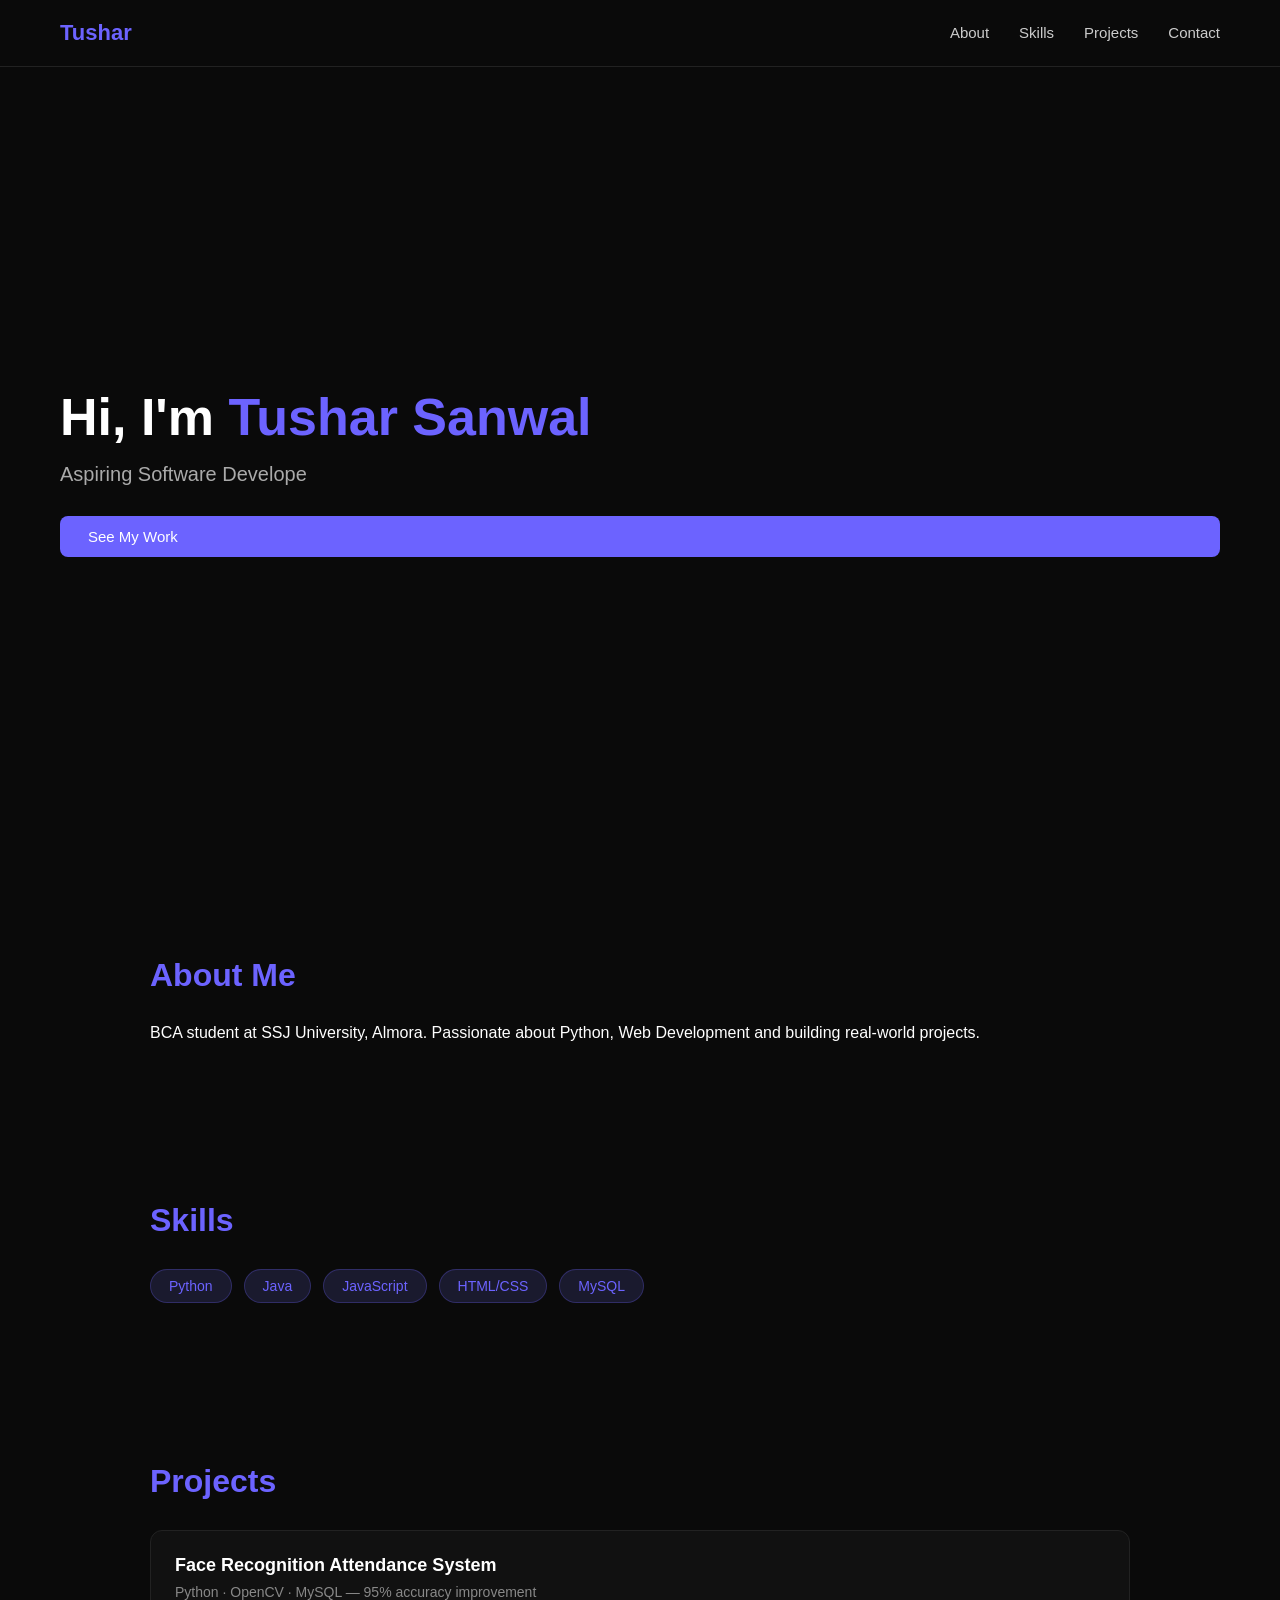
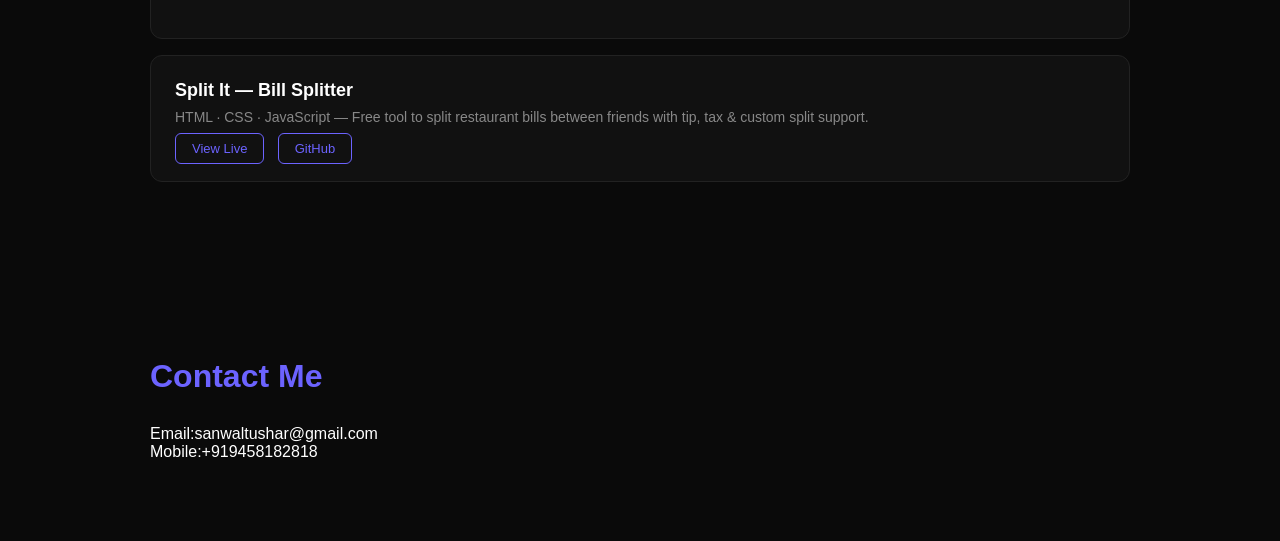
==== index.html @ 9dd1b393 "Rename portfolio-index.html to index.html" ====
<!DOCTYPE html>
<html lang="en">
<head>
  <meta charset="UTF-8">
  <meta name="viewport" content="width=device-width, initial-scale=1.0">
  <title>Tushar Sanwal | BCA Student</title>
  <link rel="stylesheet" href="style.css">
</head>
<body>

  <!-- Navigation -->
  <nav id="navbar">
    <div class="logo">Tushar</div>
    <ul>
      <li><a href="#about">About</a></li>
      <li><a href="#skills">Skills</a></li>
      <li><a href="#projects">Projects</a></li>
      <li><a href="#contact">Contact</a></li>
    </ul>
  </nav>

  <!-- Hero Section -->
  <section id="hero">
    <h1>Hi, I'm <span class="highlight">Tushar Sanwal</span></h1>
    <p>Aspiring Software Developer | BCA Student</p>
    <a href="#projects" class="btn">See My Work</a>
  </section>

  <!-- About Section -->
  <section id="about">
    <h2>About Me</h2>
    <p>BCA student at SSJ University, Almora.
       Passionate about Python, Web Development
       and building real-world projects.</p>
  </section>

  <!-- Skills Section -->
  <section id="skills">
    <h2>Skills</h2>
    <div class="skills-grid">
      <span class="skill-tag">Python</span>
      <span class="skill-tag">Java</span>
      <span class="skill-tag">JavaScript</span>
      <span class="skill-tag">HTML/CSS</span>
      <span class="skill-tag">MySQL</span>
    </div>
  </section>

  <!-- Projects Section -->
  <section id="projects">
    <h2>Projects</h2>
    <div class="project-card">
      <h3>Face Recognition Attendance System</h3>
      <p>Python · OpenCV · MySQL — 95% accuracy improvement</p>
      <!-- <a href="#" class="btn-small">View on GitHub</a> -->
    </div>
    <div class="project-card">
      <h3>Split It — Bill Splitter</h3>
      <p>HTML · CSS · JavaScript — Free tool to split restaurant bills between friends with tip, tax & custom split support.</p>
      <a href="https://bill-splitter-nine-brown.vercel.app" target="_blank" class="btn-small">View Live</a>
      &nbsp;
      <a href="https://github.com/SanwalTushar/bill-splitter" target="_blank" class="btn-small">GitHub</a>
    </div>
  </section>

  <!-- Contact Section -->
  <section id="contact">
    <h2>Contact Me</h2>
    <p>Email:sanwaltushar@gmail.com</p>
    <p>Mobile:+919458182818</p>
  </section>

  <script src="script.js"></script>
</body>
</html>
---- style.css ----
* { margin: 0; padding: 0; box-sizing: border-box; }

body {
  font-family: 'Segoe UI', sans-serif;
  background: #0a0a0a;
  color: #ffffff;
  scroll-behavior: smooth;
}

/* Navbar */
nav {
  display: flex;
  justify-content: space-between;
  align-items: center;
  padding: 20px 60px;
  background: #0a0a0a;
  position: sticky;
  top: 0;
  z-index: 100;
  border-bottom: 1px solid #222;
}
nav .logo { font-size: 22px; font-weight: bold; color: #6C63FF; }
nav ul { list-style: none; display: flex; gap: 30px; }
nav ul a { color: #ccc; text-decoration: none; font-size: 15px; }
nav ul a:hover { color: #6C63FF; }

/* Sections */
section {
  padding: 80px 60px;
  max-width: 1100px;
  margin: 0 auto;
}
h1 { font-size: 52px; margin-bottom: 16px; }
h2 { font-size: 32px; margin-bottom: 30px; color: #6C63FF; }
.highlight { color: #6C63FF; }

/* Hero */
#hero {
  min-height: 90vh;
  display: flex;
  flex-direction: column;
  justify-content: center;
  max-width: 100%;
  padding: 80px 60px;
}
#hero p { font-size: 20px; color: #aaa; margin-bottom: 30px; }

/* Buttons */
.btn {
  background: #6C63FF;
  color: white;
  padding: 12px 28px;
  border-radius: 8px;
  text-decoration: none;
  font-size: 15px;
  display: inline-block;
}
.btn-small {
  background: transparent;
  border: 1px solid #6C63FF;
  color: #6C63FF;
  padding: 7px 16px;
  border-radius: 6px;
  text-decoration: none;
  font-size: 13px;
}
/* Skills */
.skills-grid { display: flex; flex-wrap: wrap; gap: 12px; }
.skill-tag {
  background: #1a1a2e;
  color: #6C63FF;
  padding: 8px 18px;
  border-radius: 20px;
  border: 1px solid #6C63FF44;
  font-size: 14px;
}

/* Project card */
.project-card {
  background: #111;
  border: 1px solid #222;
  border-radius: 12px;
  padding: 24px;
  margin-bottom: 16px;
}
.project-card h3 { font-size: 18px; margin-bottom: 8px; }
.project-card p { color: #888; font-size: 14px; margin-bottom: 14px; }
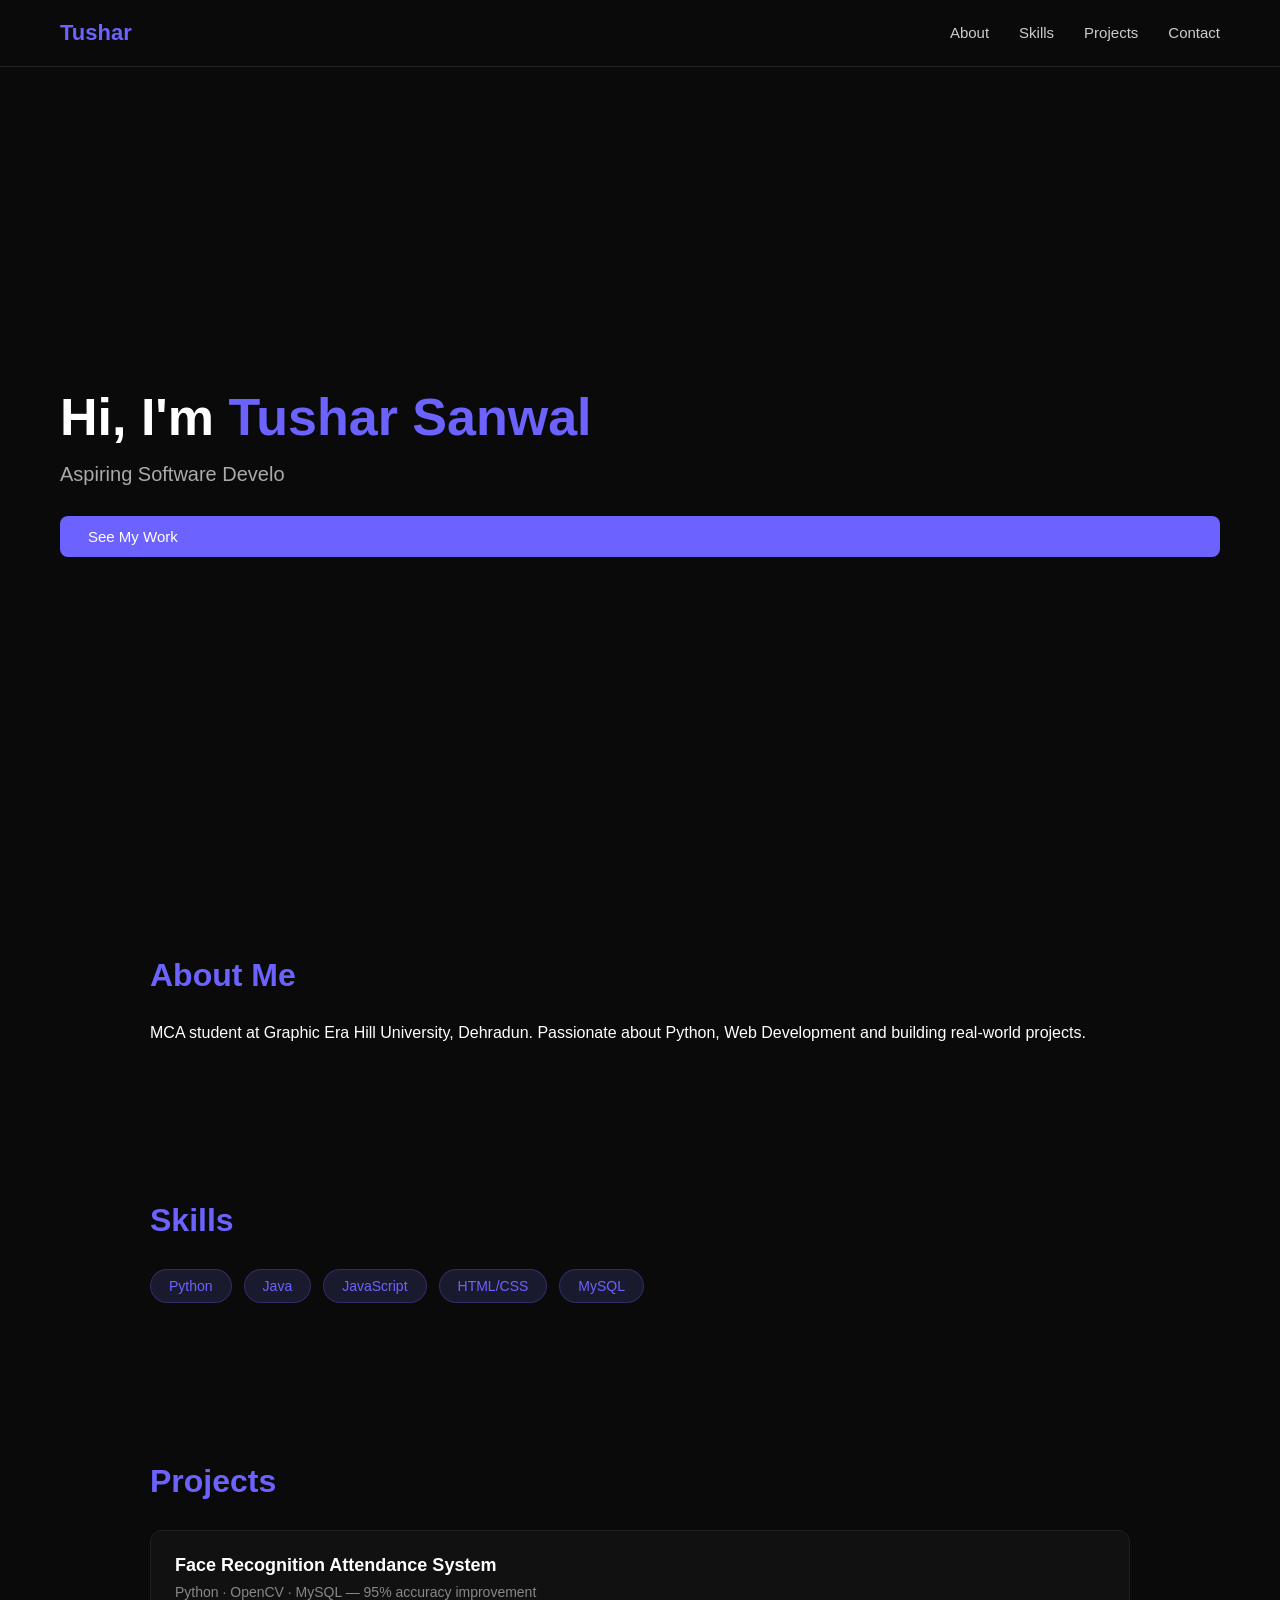
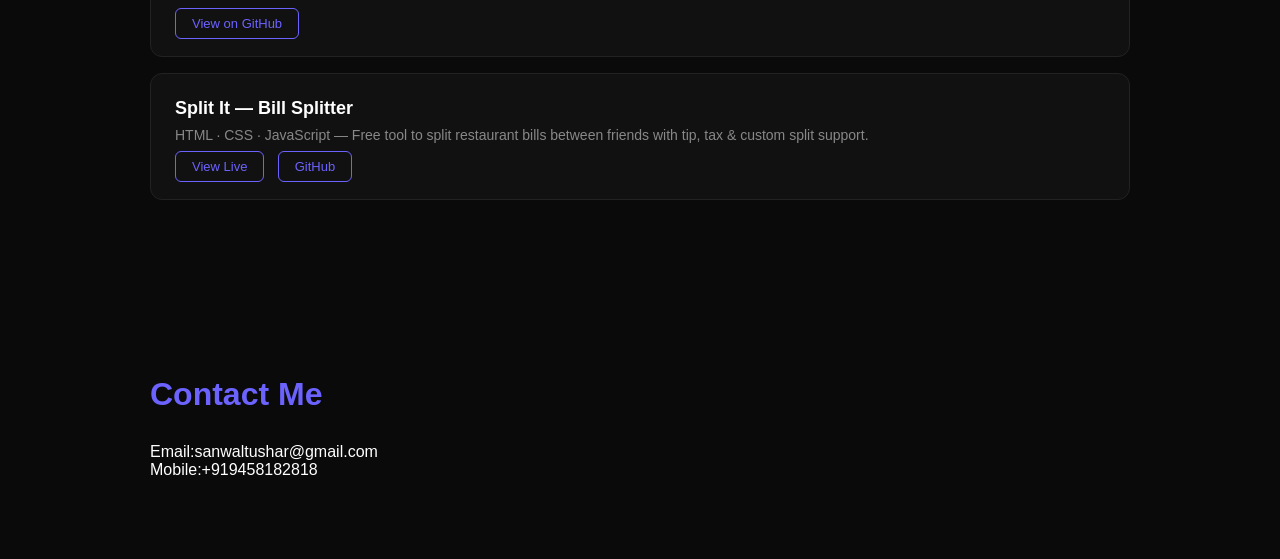
==== commit 33a64515: "Update index.html" ====
--- a/index.html
+++ b/index.html
@@ -29,7 +29,7 @@
   <!-- About Section -->
   <section id="about">
     <h2>About Me</h2>
-    <p>BCA student at SSJ University, Almora.
+    <p>MCA student at Graphic Era Hill University, Dehradun.
        Passionate about Python, Web Development
        and building real-world projects.</p>
   </section>
@@ -52,7 +52,7 @@
     <div class="project-card">
       <h3>Face Recognition Attendance System</h3>
       <p>Python · OpenCV · MySQL — 95% accuracy improvement</p>
-      <!-- <a href="#" class="btn-small">View on GitHub</a> -->
+     <a href="https://github.com/SanwalTushar/smart-college-management-face-recognition" target="_blank" class="btn-small">View on GitHub</a>
     </div>
     <div class="project-card">
       <h3>Split It — Bill Splitter</h3>
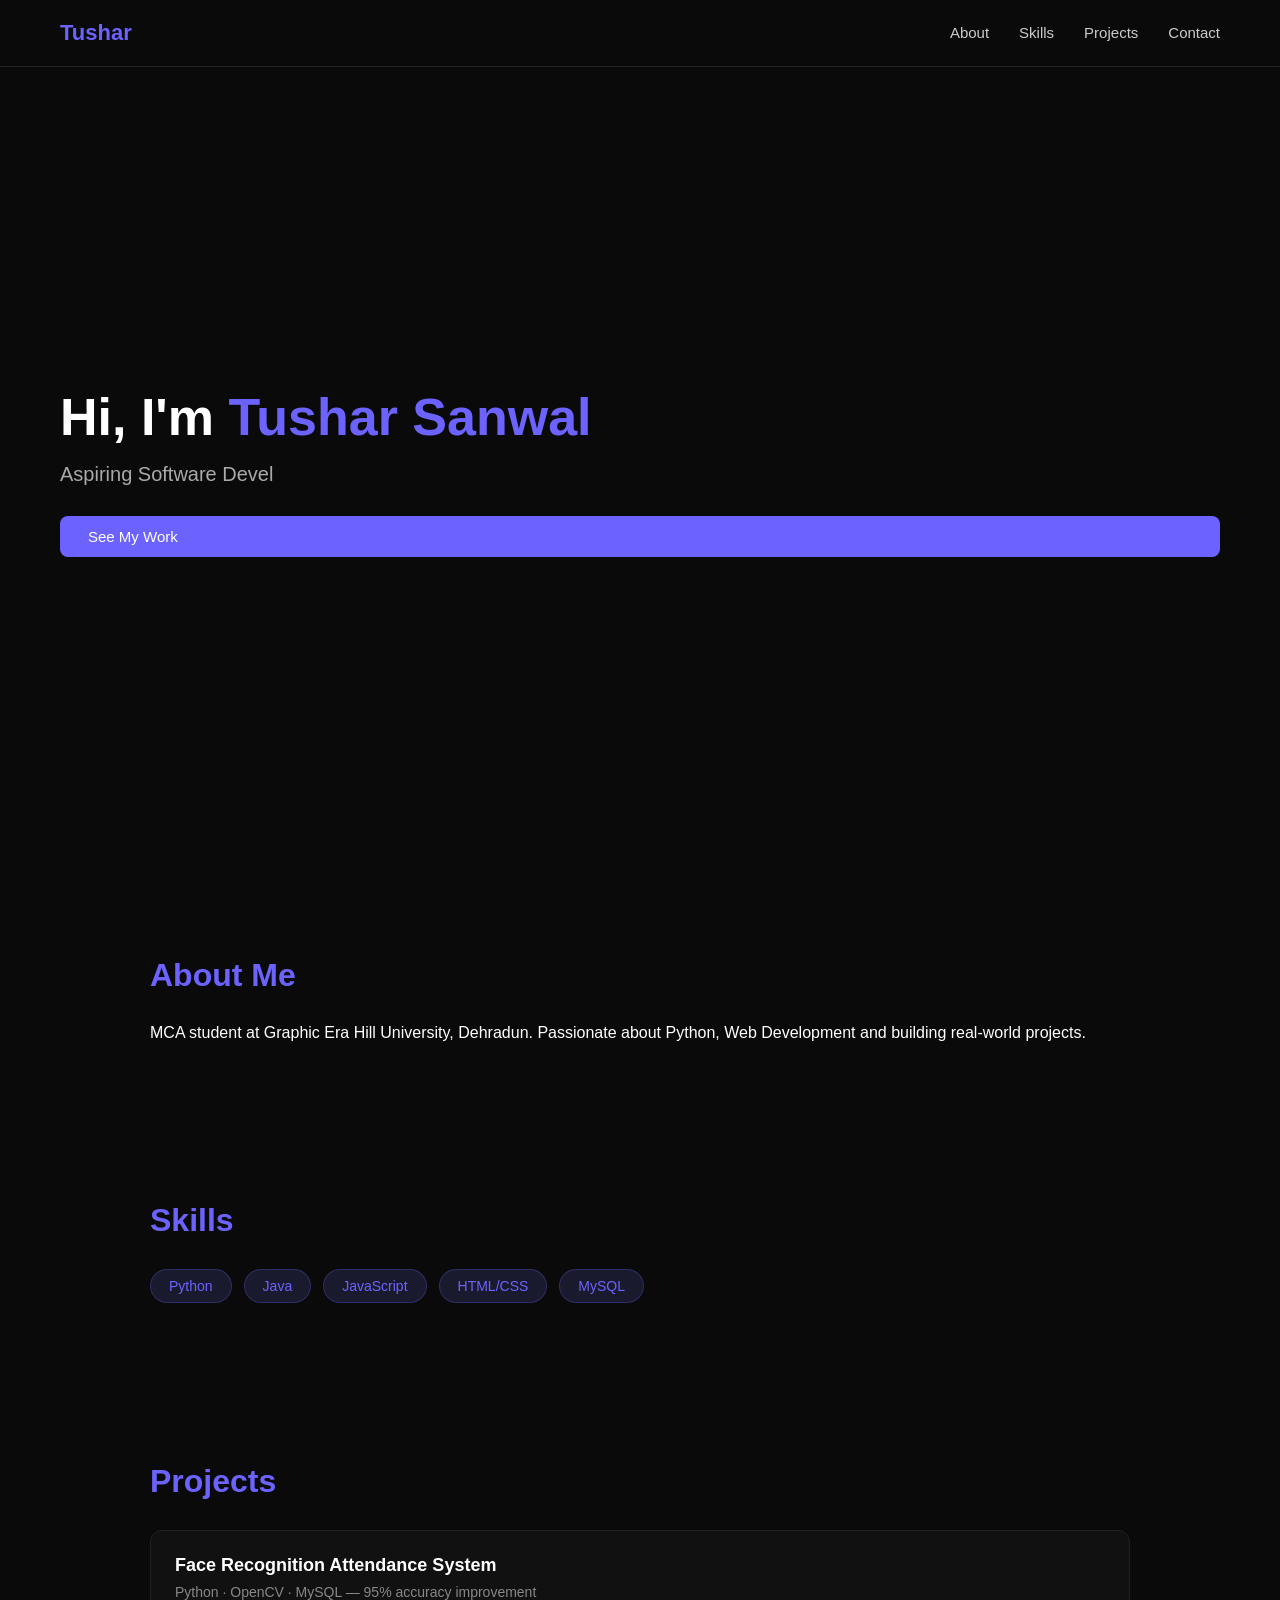
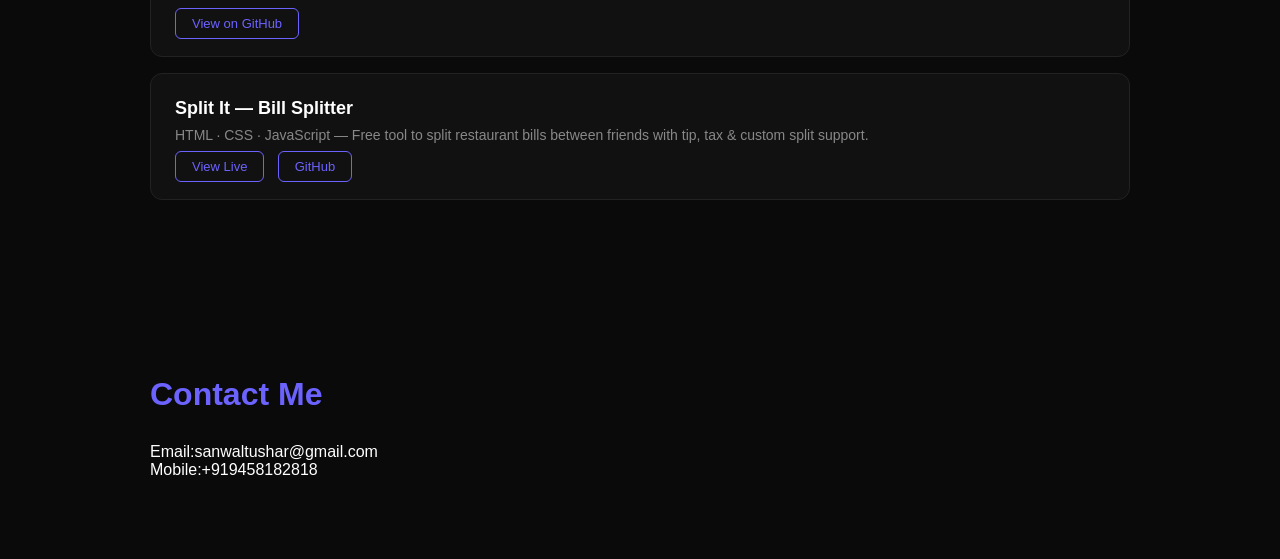
==== commit e58fd185: "Change student status from BCA to MCA Updated student status from BCA to MCA in the title and hero s" ====
--- a/index.html
+++ b/index.html
@@ -3,7 +3,7 @@
 <head>
   <meta charset="UTF-8">
   <meta name="viewport" content="width=device-width, initial-scale=1.0">
-  <title>Tushar Sanwal | BCA Student</title>
+  <title>Tushar Sanwal | MCA Student</title>
   <link rel="stylesheet" href="style.css">
 </head>
 <body>
@@ -22,7 +22,7 @@
   <!-- Hero Section -->
   <section id="hero">
     <h1>Hi, I'm <span class="highlight">Tushar Sanwal</span></h1>
-    <p>Aspiring Software Developer | BCA Student</p>
+    <p>Aspiring Software Developer | MCA Student</p>
     <a href="#projects" class="btn">See My Work</a>
   </section>
 
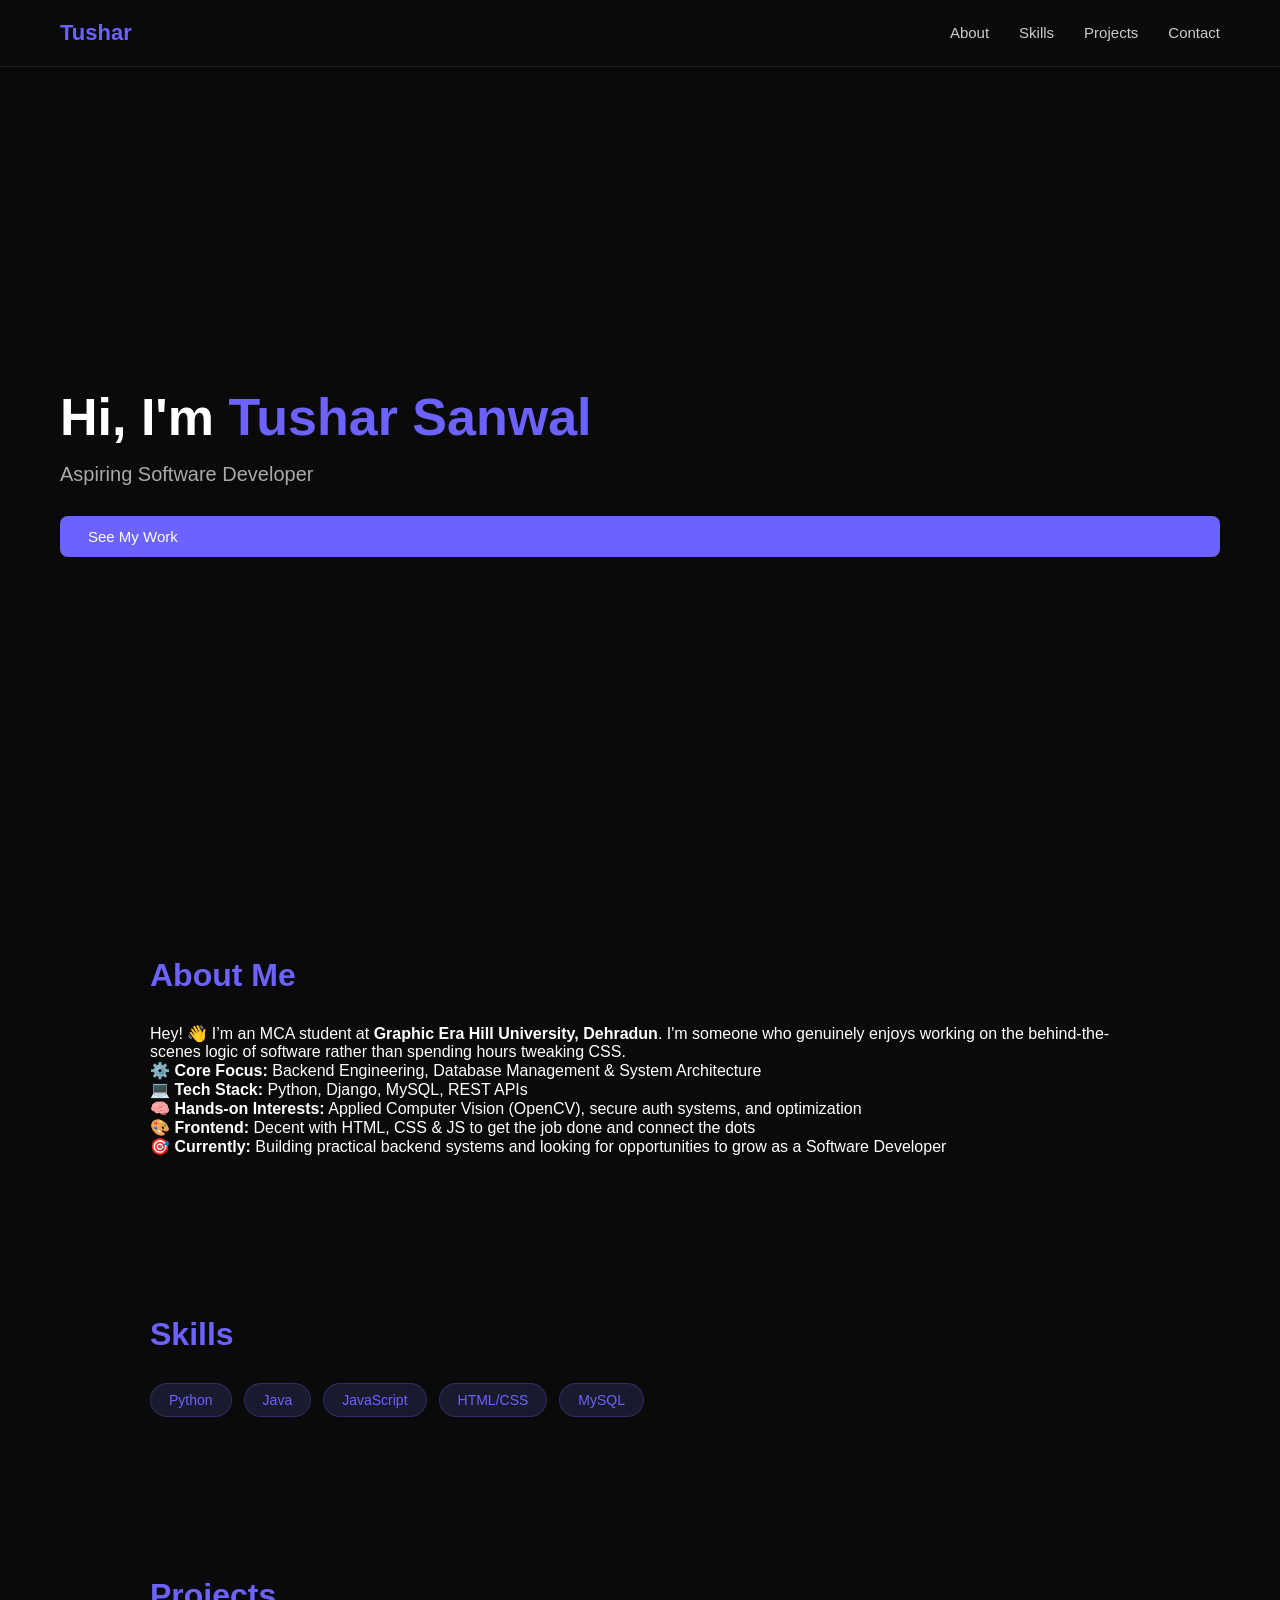
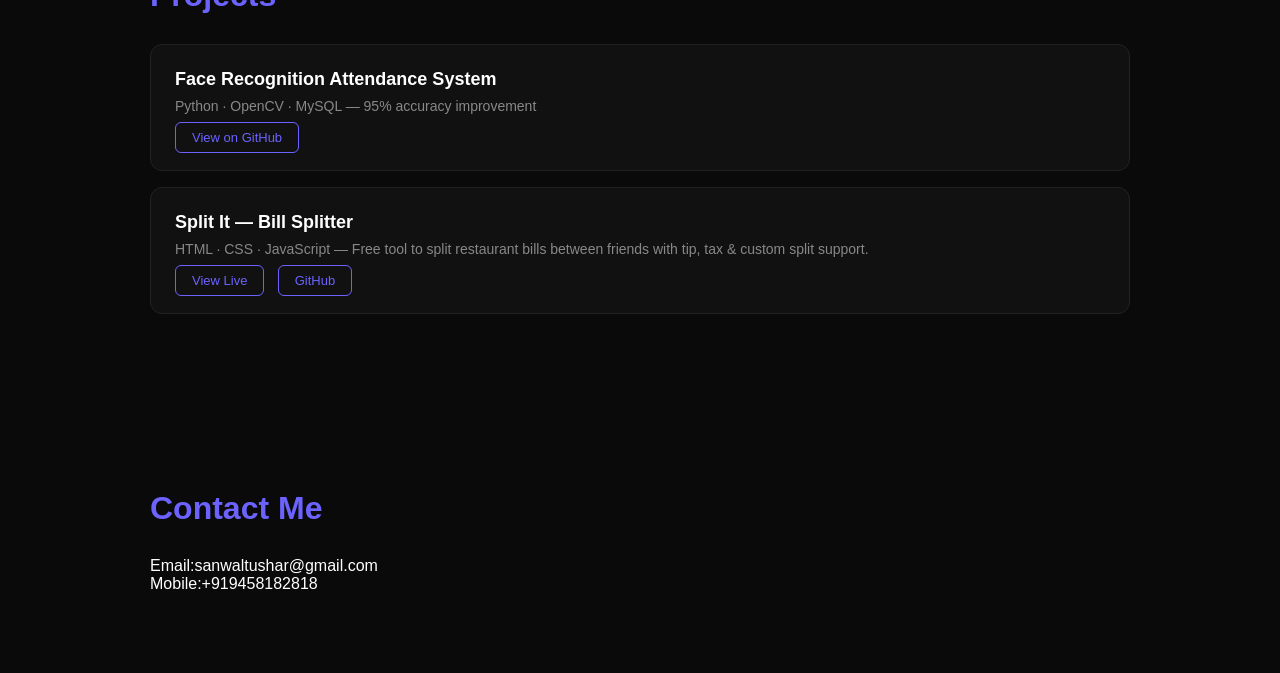
==== commit fba87c44: "Enhance About section with detailed information Updated the About section to include more detailed i" ====
--- a/index.html
+++ b/index.html
@@ -27,12 +27,21 @@
   </section>
 
   <!-- About Section -->
-  <section id="about">
-    <h2>About Me</h2>
-    <p>MCA student at Graphic Era Hill University, Dehradun.
-       Passionate about Python, Web Development
-       and building real-world projects.</p>
-  </section>
+  <!-- About Section -->
+<section id="about">
+  <h2>About Me</h2>
+  <p>
+    Hey! 👋 I’m an MCA student at <strong>Graphic Era Hill University, Dehradun</strong>. I'm someone who genuinely enjoys working on the behind-the-scenes logic of software rather than spending hours tweaking CSS.
+  </p>
+
+  <div class="about-highlights">
+    <p>⚙️ <strong>Core Focus:</strong> Backend Engineering, Database Management & System Architecture</p>
+    <p>💻 <strong>Tech Stack:</strong> Python, Django, MySQL, REST APIs</p>
+    <p>🧠 <strong>Hands-on Interests:</strong> Applied Computer Vision (OpenCV), secure auth systems, and optimization</p>
+    <p>🎨 <strong>Frontend:</strong> Decent with HTML, CSS & JS to get the job done and connect the dots</p>
+    <p>🎯 <strong>Currently:</strong> Building practical backend systems and looking for opportunities to grow as a Software Developer</p>
+  </div>
+</section>
 
   <!-- Skills Section -->
   <section id="skills">
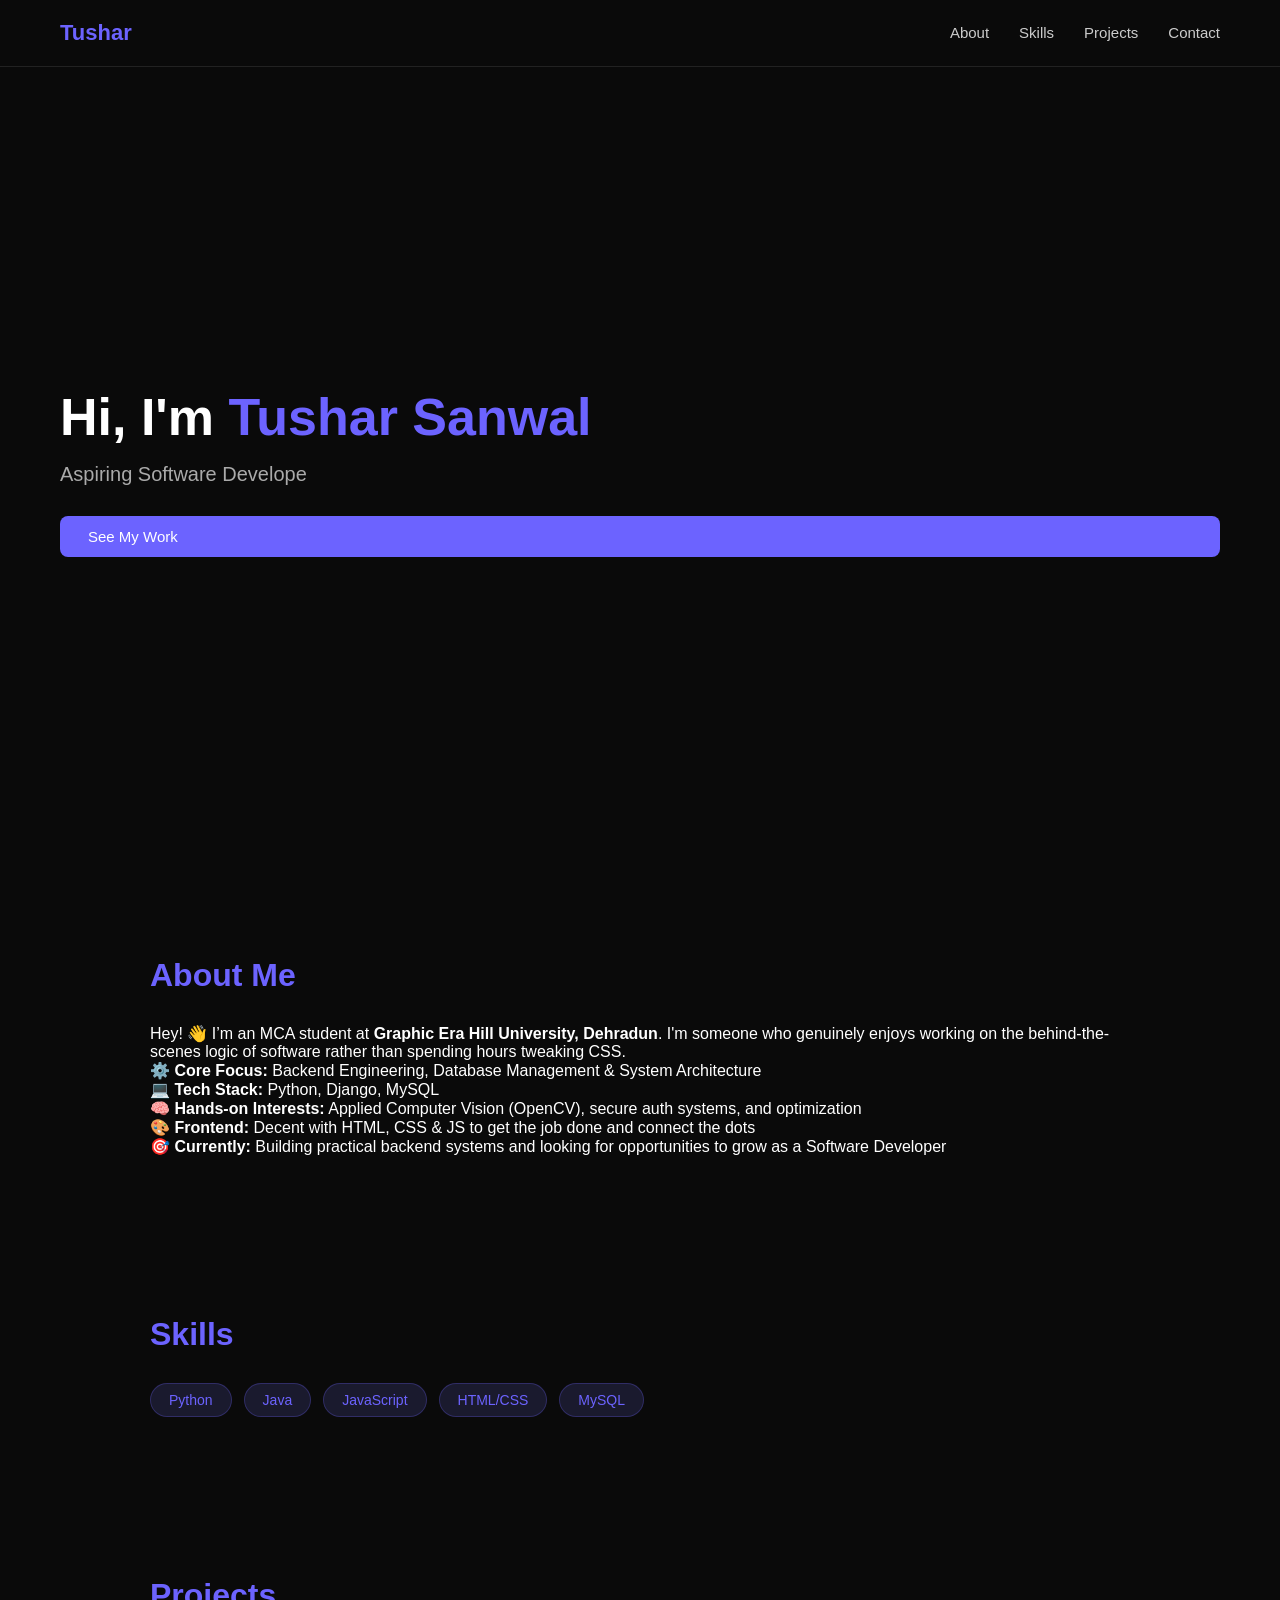
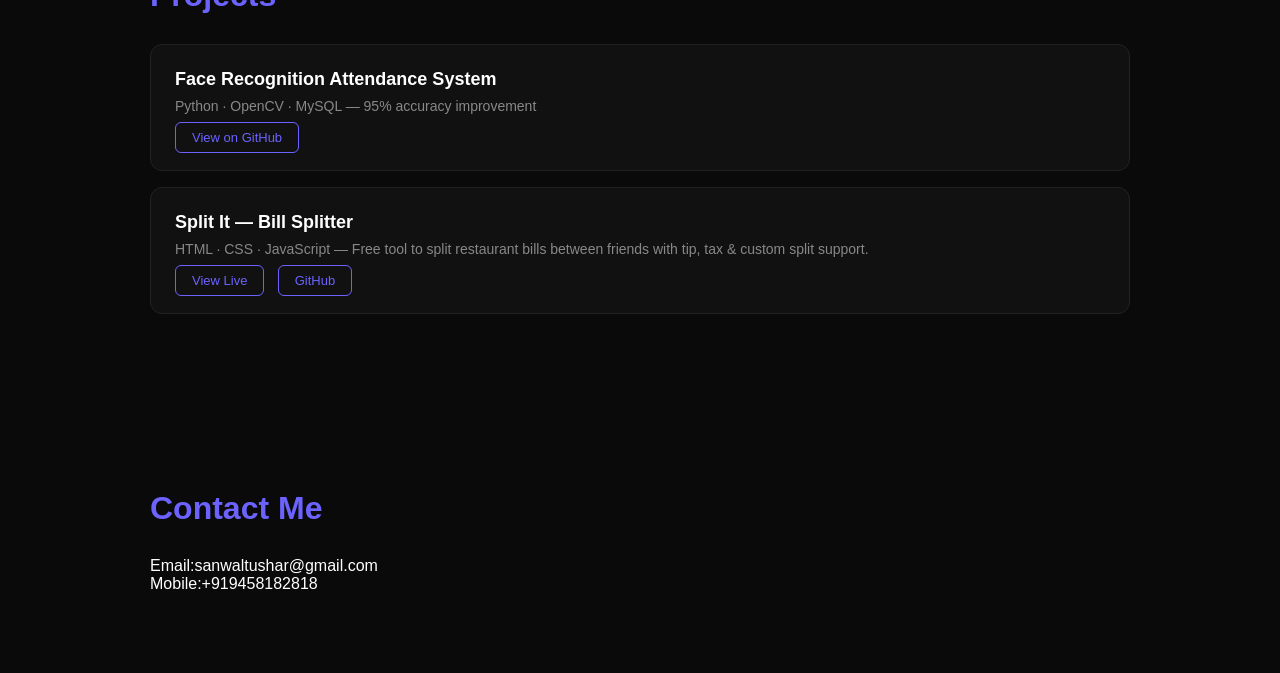
==== commit 9210807d: "Update index.html" ====
--- a/index.html
+++ b/index.html
@@ -36,7 +36,7 @@
 
   <div class="about-highlights">
     <p>⚙️ <strong>Core Focus:</strong> Backend Engineering, Database Management & System Architecture</p>
-    <p>💻 <strong>Tech Stack:</strong> Python, Django, MySQL, REST APIs</p>
+    <p>💻 <strong>Tech Stack:</strong> Python, Django, MySQL</p>
     <p>🧠 <strong>Hands-on Interests:</strong> Applied Computer Vision (OpenCV), secure auth systems, and optimization</p>
     <p>🎨 <strong>Frontend:</strong> Decent with HTML, CSS & JS to get the job done and connect the dots</p>
     <p>🎯 <strong>Currently:</strong> Building practical backend systems and looking for opportunities to grow as a Software Developer</p>
